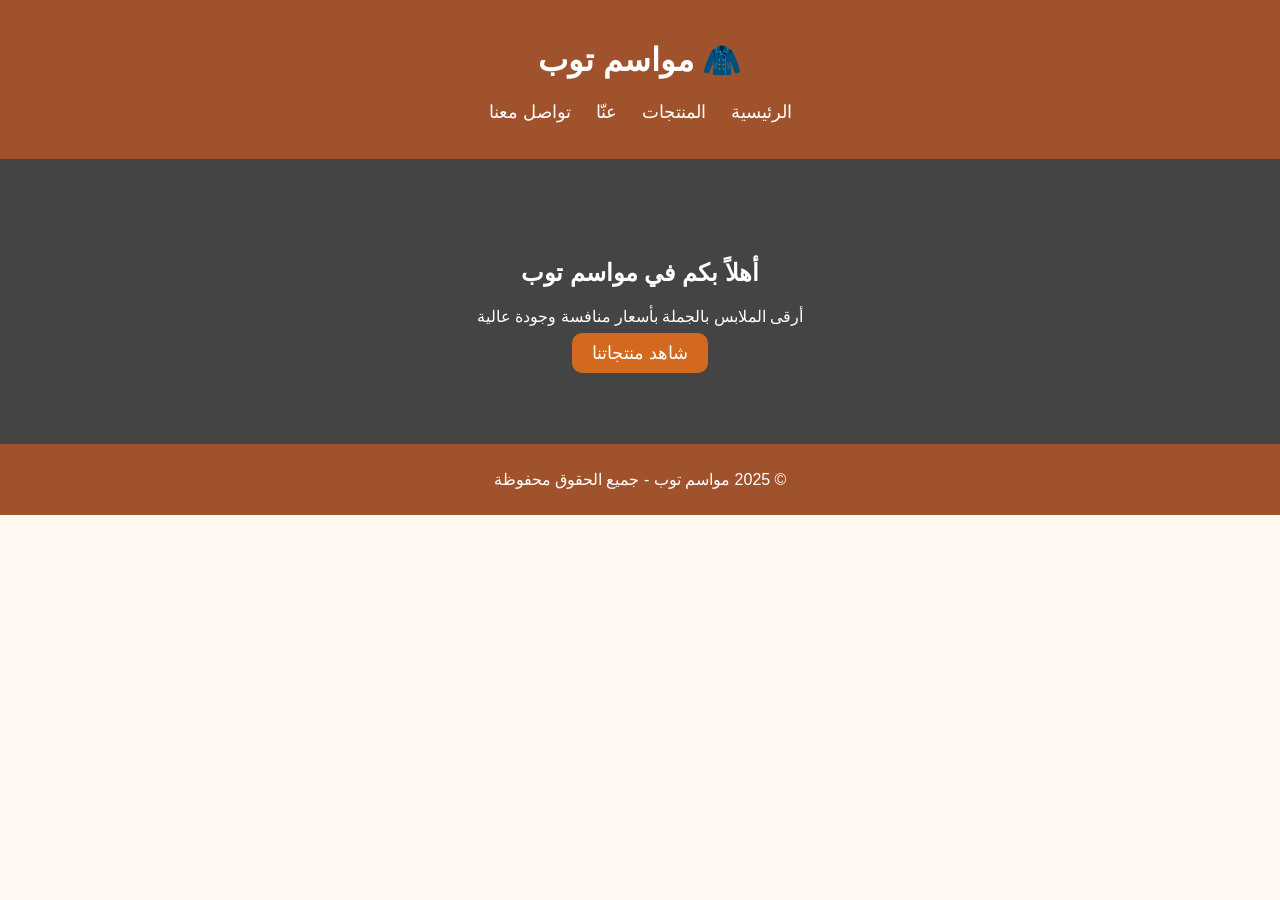
==== index.html @ 34410757 "v1" ====
<!DOCTYPE html>
<html lang="ar" dir="rtl">
<head>
  <meta charset="UTF-8">
  <title>مواسم توب - ملابس بالجملة</title>
  <link rel="stylesheet" href="style.css">
</head>
<body>

  <header>
    <h1>🧥 مواسم توب</h1>
    <nav>
      <ul>
        <li><a href="index.html">الرئيسية</a></li>
        <li><a href="products.html">المنتجات</a></li>
        <li><a href="about.html">عنّا</a></li>
        <li><a href="contact.html">تواصل معنا</a></li>
      </ul>
    </nav>
  </header>

  <section class="hero">
    <h2>أهلاً بكم في مواسم توب</h2>
    <p>أرقى الملابس بالجملة بأسعار منافسة وجودة عالية</p>
    <a href="products.html" class="btn">شاهد منتجاتنا</a>
  </section>

  <footer>
    <p>© 2025 مواسم توب - جميع الحقوق محفوظة</p>
  </footer>

</body>
</html>
---- style.css ----
body {
    font-family: 'Cairo', sans-serif;
    direction: rtl;
    margin: 0;
    background-color: #fff8f0;
    color: #333;
}

header {
    background-color: #a0522d;
    color: white;
    padding: 20px;
    text-align: center;
}

nav ul {
    list-style: none;
    display: flex;
    justify-content: center;
    gap: 25px;
    padding: 0;
}

nav a {
    color: white;
    text-decoration: none;
    font-size: 18px;
}

.hero {
    background-image: url('banner.jpg'); /* ممكن تغيّري الصورة */
    background-size: cover;
    padding: 80px;
    text-align: center;
    color: #fff;
    background-color: #444;
}

.btn {
    background-color: #d2691e;
    padding: 10px 20px;
    color: white;
    text-decoration: none;
    border-radius: 10px;
    font-size: 18px;
}

footer {
    background-color: #a0522d;
    color: white;
    text-align: center;
    padding: 10px;
}
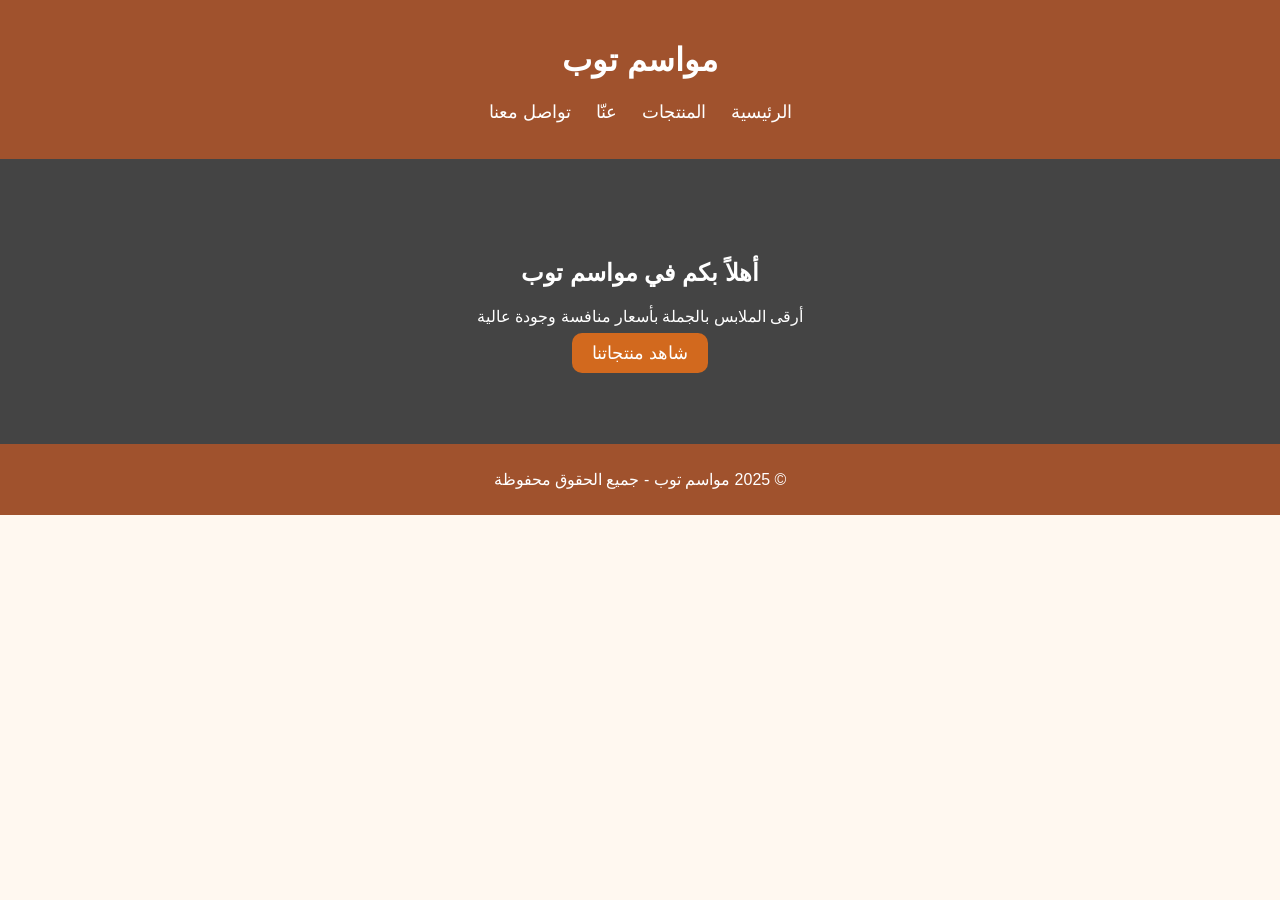
==== commit 3f420d3a: "v1" ====
--- a/index.html
+++ b/index.html
@@ -8,7 +8,7 @@
 <body>
 
   <header>
-    <h1>🧥 مواسم توب</h1>
+    <h1> مواسم توب</h1>
     <nav>
       <ul>
         <li><a href="index.html">الرئيسية</a></li>
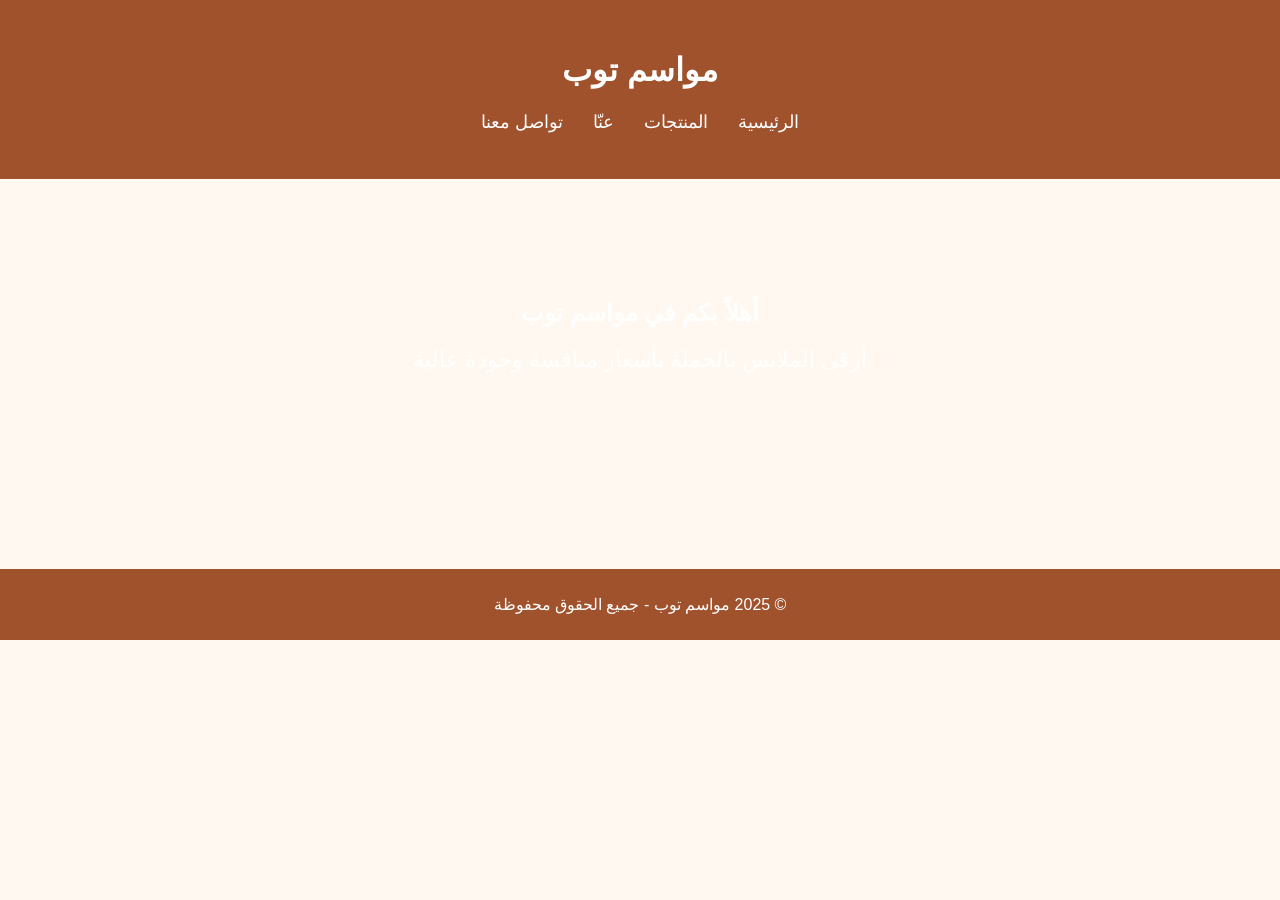
==== commit 65e0e864: "v1" ====
--- a/index.html
+++ b/index.html
@@ -2,13 +2,15 @@
 <html lang="ar" dir="rtl">
 <head>
   <meta charset="UTF-8">
+  <meta name="viewport" content="width=device-width, initial-scale=1.0">
   <title>مواسم توب - ملابس بالجملة</title>
   <link rel="stylesheet" href="style.css">
+  <script src="script.js" defer></script>
 </head>
 <body>
 
   <header>
-    <h1> مواسم توب</h1>
+    <h1 class="fadeIn">مواسم توب</h1>
     <nav>
       <ul>
         <li><a href="index.html">الرئيسية</a></li>
@@ -20,9 +22,9 @@
   </header>
 
   <section class="hero">
-    <h2>أهلاً بكم في مواسم توب</h2>
-    <p>أرقى الملابس بالجملة بأسعار منافسة وجودة عالية</p>
-    <a href="products.html" class="btn">شاهد منتجاتنا</a>
+    <h2 class="slideInRight">أهلاً بكم في مواسم توب</h2>
+    <p class="fadeIn">أرقى الملابس بالجملة بأسعار منافسة وجودة عالية</p>
+    <a href="products.html" class="btn bounce">شاهد منتجاتنا</a>
   </section>
 
   <footer>
--- a/style.css
+++ b/style.css
@@ -4,50 +4,132 @@
     margin: 0;
     background-color: #fff8f0;
     color: #333;
+    overflow-x: hidden;
 }
 
 header {
     background-color: #a0522d;
     color: white;
-    padding: 20px;
+    padding: 30px 20px;
     text-align: center;
+    position: relative;
+    z-index: 2;
 }
 
+/* أنماط التنقل */
 nav ul {
     list-style: none;
     display: flex;
     justify-content: center;
-    gap: 25px;
+    gap: 30px;
     padding: 0;
+    margin-top: 20px;
 }
 
 nav a {
     color: white;
     text-decoration: none;
     font-size: 18px;
+    transition: all 0.3s ease;
 }
 
+nav a:hover {
+    color: #d2691e;
+    transform: translateY(-5px);
+}
+
+/* قسم البطل (Hero Section) */
 .hero {
-    background-image: url('banner.jpg'); /* ممكن تغيّري الصورة */
+    background-image: url('hero-image.jpg'); /* تأكد من تحديث رابط الصورة */
     background-size: cover;
-    padding: 80px;
+    background-position: center;
+    padding: 100px 20px;
     text-align: center;
     color: #fff;
-    background-color: #444;
+    position: relative;
+    z-index: 1;
+    opacity: 0.9;
+}
+
+.hero h2, .hero p {
+    animation: fadeInUp 1.5s ease-out forwards;
+}
+
+.hero p {
+    font-size: 22px;
+    margin-top: 15px;
+    opacity: 0;
+    animation: fadeInUp 2s ease-out forwards;
+    animation-delay: 0.5s;
 }
 
 .btn {
     background-color: #d2691e;
-    padding: 10px 20px;
+    padding: 15px 30px;
     color: white;
     text-decoration: none;
-    border-radius: 10px;
-    font-size: 18px;
+    border-radius: 30px;
+    font-size: 20px;
+    margin-top: 20px;
+    display: inline-block;
+    opacity: 0;
+    animation: fadeInUp 1.5s ease-out forwards;
+    animation-delay: 1s;
 }
 
+.btn:hover {
+    background-color: #f4a300;
+    transform: translateY(-5px);
+}
+
+/* تأثيرات الفوتر */
 footer {
     background-color: #a0522d;
     color: white;
     text-align: center;
     padding: 10px;
 }
+
+/* الأنماط لتأثيرات الأنميشن */
+@keyframes fadeInUp {
+    from {
+        opacity: 0;
+        transform: translateY(30px);
+    }
+    to {
+        opacity: 1;
+        transform: translateY(0);
+    }
+}
+
+@keyframes slideInRight {
+    from {
+        opacity: 0;
+        transform: translateX(30px);
+    }
+    to {
+        opacity: 1;
+        transform: translateX(0);
+    }
+}
+
+@keyframes bounce {
+    0%, 100% {
+        transform: translateY(0);
+    }
+    50% {
+        transform: translateY(-10px);
+    }
+}
+
+.fadeIn {
+    animation: fadeInUp 2s ease-out forwards;
+}
+
+.slideInRight {
+    animation: slideInRight 1s ease-out forwards;
+}
+
+.bounce {
+    animation: bounce 1s ease infinite;
+}
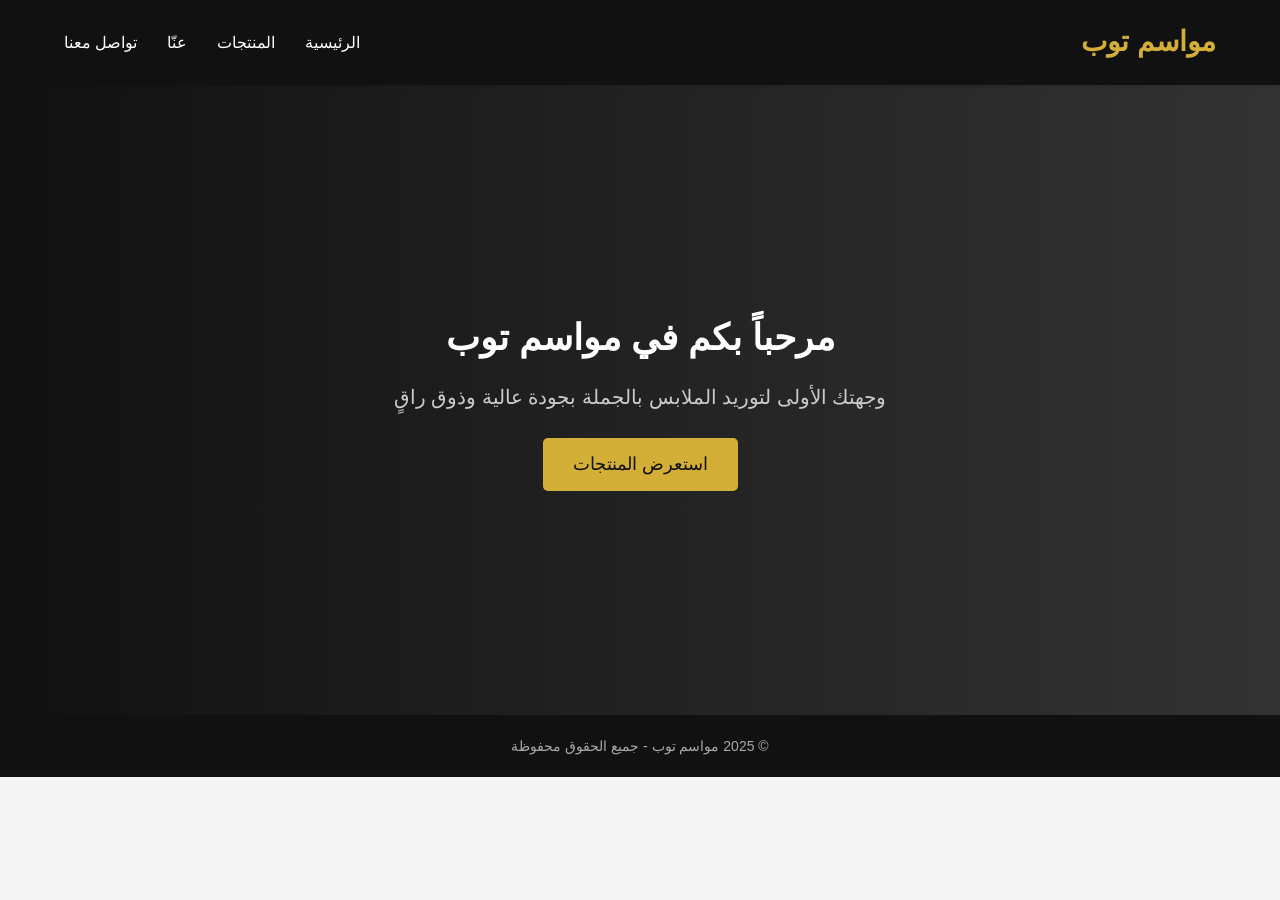
==== commit ab056e80: "v1" ====
--- a/index.html
+++ b/index.html
@@ -10,21 +10,25 @@
 <body>
 
   <header>
-    <h1 class="fadeIn">مواسم توب</h1>
-    <nav>
-      <ul>
-        <li><a href="index.html">الرئيسية</a></li>
-        <li><a href="products.html">المنتجات</a></li>
-        <li><a href="about.html">عنّا</a></li>
-        <li><a href="contact.html">تواصل معنا</a></li>
-      </ul>
-    </nav>
+    <div class="container">
+      <h1 class="logo">مواسم توب</h1>
+      <nav>
+        <ul class="nav-links">
+          <li><a href="index.html">الرئيسية</a></li>
+          <li><a href="products.html">المنتجات</a></li>
+          <li><a href="about.html">عنّا</a></li>
+          <li><a href="contact.html">تواصل معنا</a></li>
+        </ul>
+      </nav>
+    </div>
   </header>
 
   <section class="hero">
-    <h2 class="slideInRight">أهلاً بكم في مواسم توب</h2>
-    <p class="fadeIn">أرقى الملابس بالجملة بأسعار منافسة وجودة عالية</p>
-    <a href="products.html" class="btn bounce">شاهد منتجاتنا</a>
+    <div class="hero-content">
+      <h2>مرحباً بكم في مواسم توب</h2>
+      <p>وجهتك الأولى لتوريد الملابس بالجملة بجودة عالية وذوق راقٍ</p>
+      <a href="products.html" class="btn">استعرض المنتجات</a>
+    </div>
   </section>
 
   <footer>
--- a/style.css
+++ b/style.css
@@ -1,135 +1,134 @@
-body {
+* {
+    margin: 0;
+    padding: 0;
+    box-sizing: border-box;
+  }
+  
+  body {
     font-family: 'Cairo', sans-serif;
-    direction: rtl;
-    margin: 0;
-    background-color: #fff8f0;
-    color: #333;
-    overflow-x: hidden;
-}
-
-header {
-    background-color: #a0522d;
-    color: white;
-    padding: 30px 20px;
-    text-align: center;
+    background-color: #f5f5f5;
+    color: #222;
+    line-height: 1.6;
+  }
+  
+  a {
+    text-decoration: none;
+    color: inherit;
+    transition: 0.3s ease;
+  }
+  
+  ul {
+    list-style: none;
+  }
+  
+  header {
+    background-color: #111;
+    color: #fff;
+    padding: 20px 0;
+    position: sticky;
+    top: 0;
+    z-index: 1000;
+    box-shadow: 0 2px 5px rgba(0,0,0,0.1);
+  }
+  
+  .container {
+    width: 90%;
+    max-width: 1200px;
+    margin: auto;
+    display: flex;
+    justify-content: space-between;
+    align-items: center;
+  }
+  
+  .logo {
+    font-size: 28px;
+    font-weight: bold;
+    color: #d4af37; /* لون ذهبي راقٍ */
+  }
+  
+  .nav-links {
+    display: flex;
+    gap: 30px;
+  }
+  
+  .nav-links a {
+    color: #fff;
+    font-size: 16px;
     position: relative;
-    z-index: 2;
-}
-
-/* أنماط التنقل */
-nav ul {
-    list-style: none;
-    display: flex;
-    justify-content: center;
-    gap: 30px;
-    padding: 0;
-    margin-top: 20px;
-}
-
-nav a {
-    color: white;
-    text-decoration: none;
-    font-size: 18px;
-    transition: all 0.3s ease;
-}
-
-nav a:hover {
-    color: #d2691e;
-    transform: translateY(-5px);
-}
-
-/* قسم البطل (Hero Section) */
-.hero {
-    background-image: url('hero-image.jpg'); /* تأكد من تحديث رابط الصورة */
-    background-size: cover;
-    background-position: center;
+  }
+  
+  .nav-links a::after {
+    content: "";
+    position: absolute;
+    width: 0%;
+    height: 2px;
+    background-color: #d4af37;
+    left: 0;
+    bottom: -4px;
+    transition: width 0.3s ease;
+  }
+  
+  .nav-links a:hover::after {
+    width: 100%;
+  }
+  
+  .hero {
+    background: linear-gradient(to right, #111, #333);
+    color: #fff;
     padding: 100px 20px;
     text-align: center;
-    color: #fff;
-    position: relative;
-    z-index: 1;
-    opacity: 0.9;
-}
-
-.hero h2, .hero p {
-    animation: fadeInUp 1.5s ease-out forwards;
-}
-
-.hero p {
-    font-size: 22px;
-    margin-top: 15px;
-    opacity: 0;
-    animation: fadeInUp 2s ease-out forwards;
-    animation-delay: 0.5s;
-}
-
-.btn {
-    background-color: #d2691e;
-    padding: 15px 30px;
-    color: white;
-    text-decoration: none;
-    border-radius: 30px;
+    display: flex;
+    align-items: center;
+    justify-content: center;
+    min-height: 70vh;
+  }
+  
+  .hero-content {
+    max-width: 700px;
+    animation: fadeIn 1.5s ease forwards;
+  }
+  
+  .hero h2 {
+    font-size: 36px;
+    margin-bottom: 15px;
+  }
+  
+  .hero p {
     font-size: 20px;
-    margin-top: 20px;
+    margin-bottom: 25px;
+    color: #ccc;
+  }
+  
+  .btn {
+    background-color: #d4af37;
+    color: #111;
+    padding: 12px 30px;
+    border-radius: 5px;
+    font-size: 18px;
     display: inline-block;
-    opacity: 0;
-    animation: fadeInUp 1.5s ease-out forwards;
-    animation-delay: 1s;
-}
-
-.btn:hover {
-    background-color: #f4a300;
-    transform: translateY(-5px);
-}
-
-/* تأثيرات الفوتر */
-footer {
-    background-color: #a0522d;
-    color: white;
+    transition: background-color 0.3s ease;
+  }
+  
+  .btn:hover {
+    background-color: #c49c27;
+  }
+  
+  footer {
+    background-color: #111;
+    color: #aaa;
     text-align: center;
-    padding: 10px;
-}
-
-/* الأنماط لتأثيرات الأنميشن */
-@keyframes fadeInUp {
+    padding: 20px 0;
+    font-size: 14px;
+  }
+  
+  @keyframes fadeIn {
     from {
-        opacity: 0;
-        transform: translateY(30px);
+      opacity: 0;
+      transform: translateY(40px);
     }
     to {
-        opacity: 1;
-        transform: translateY(0);
+      opacity: 1;
+      transform: translateY(0);
     }
-}
-
-@keyframes slideInRight {
-    from {
-        opacity: 0;
-        transform: translateX(30px);
-    }
-    to {
-        opacity: 1;
-        transform: translateX(0);
-    }
-}
-
-@keyframes bounce {
-    0%, 100% {
-        transform: translateY(0);
-    }
-    50% {
-        transform: translateY(-10px);
-    }
-}
-
-.fadeIn {
-    animation: fadeInUp 2s ease-out forwards;
-}
-
-.slideInRight {
-    animation: slideInRight 1s ease-out forwards;
-}
-
-.bounce {
-    animation: bounce 1s ease infinite;
-}
+  }
+  
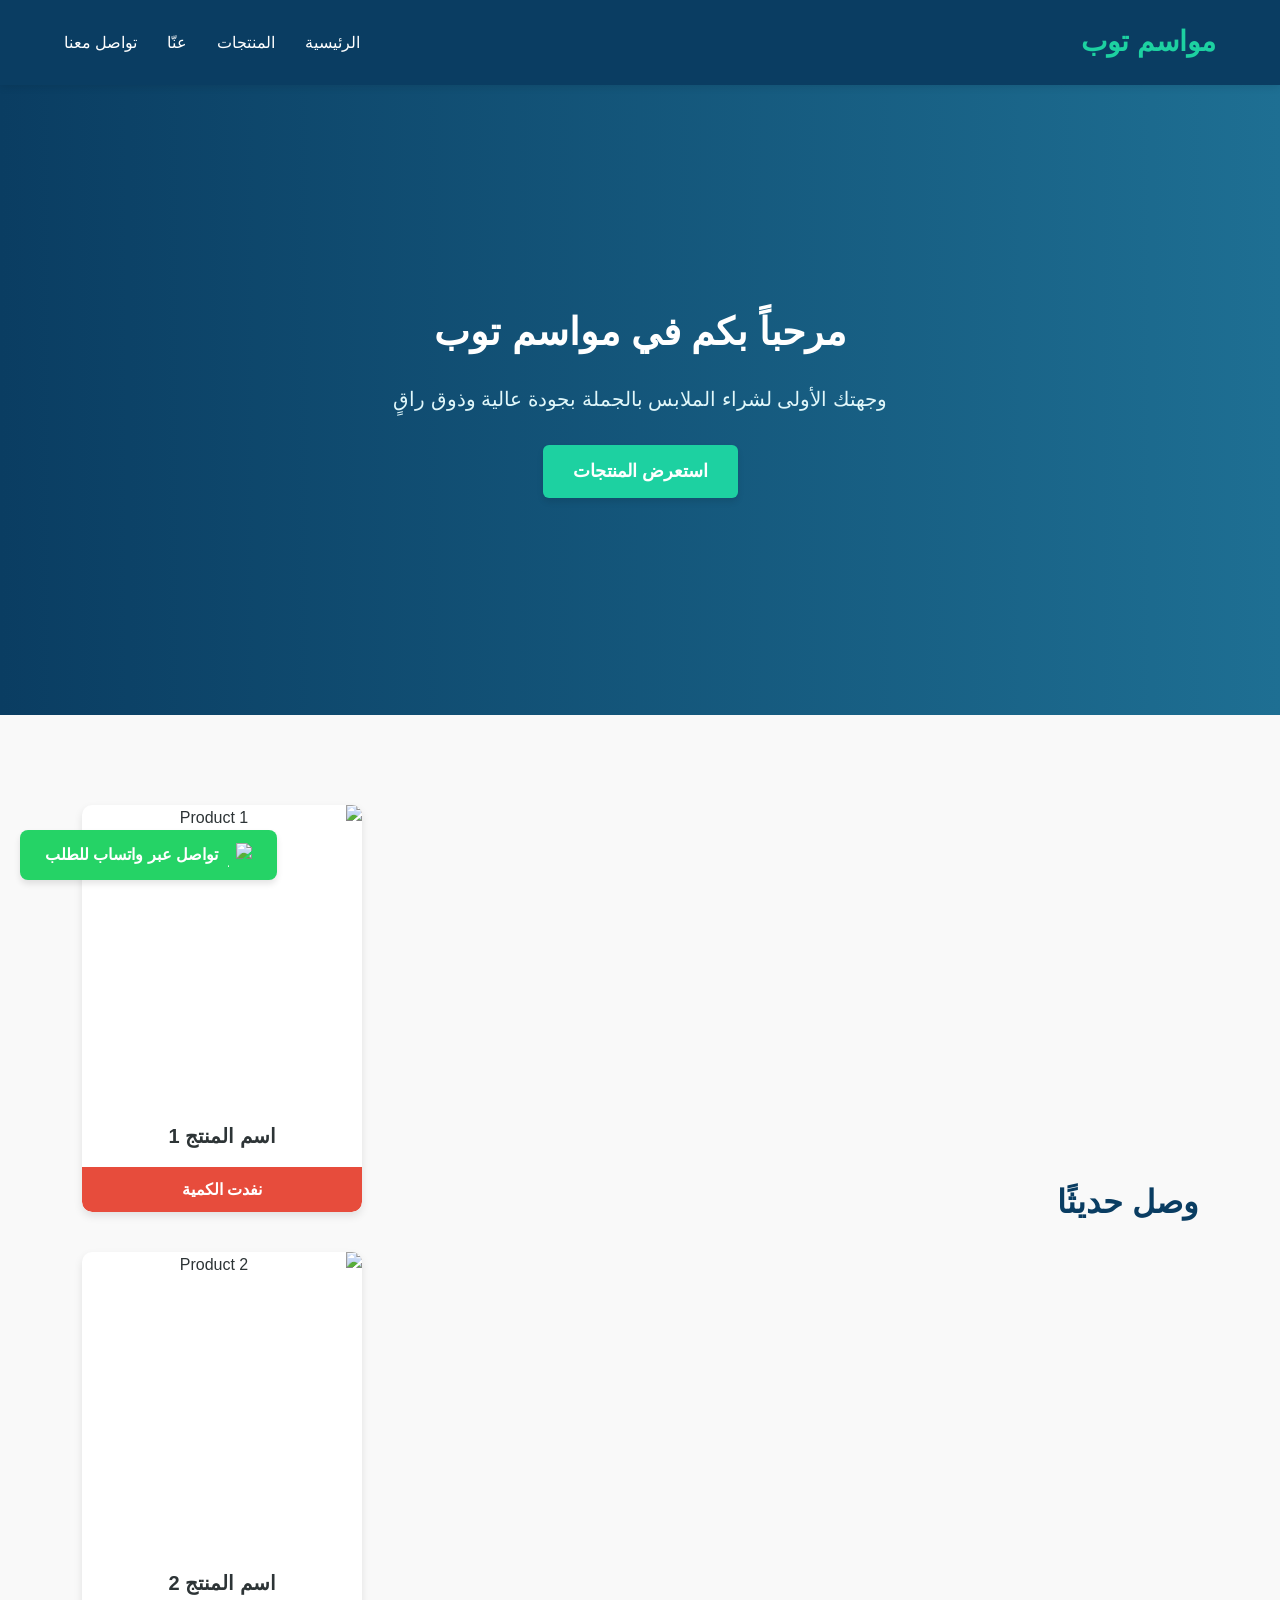
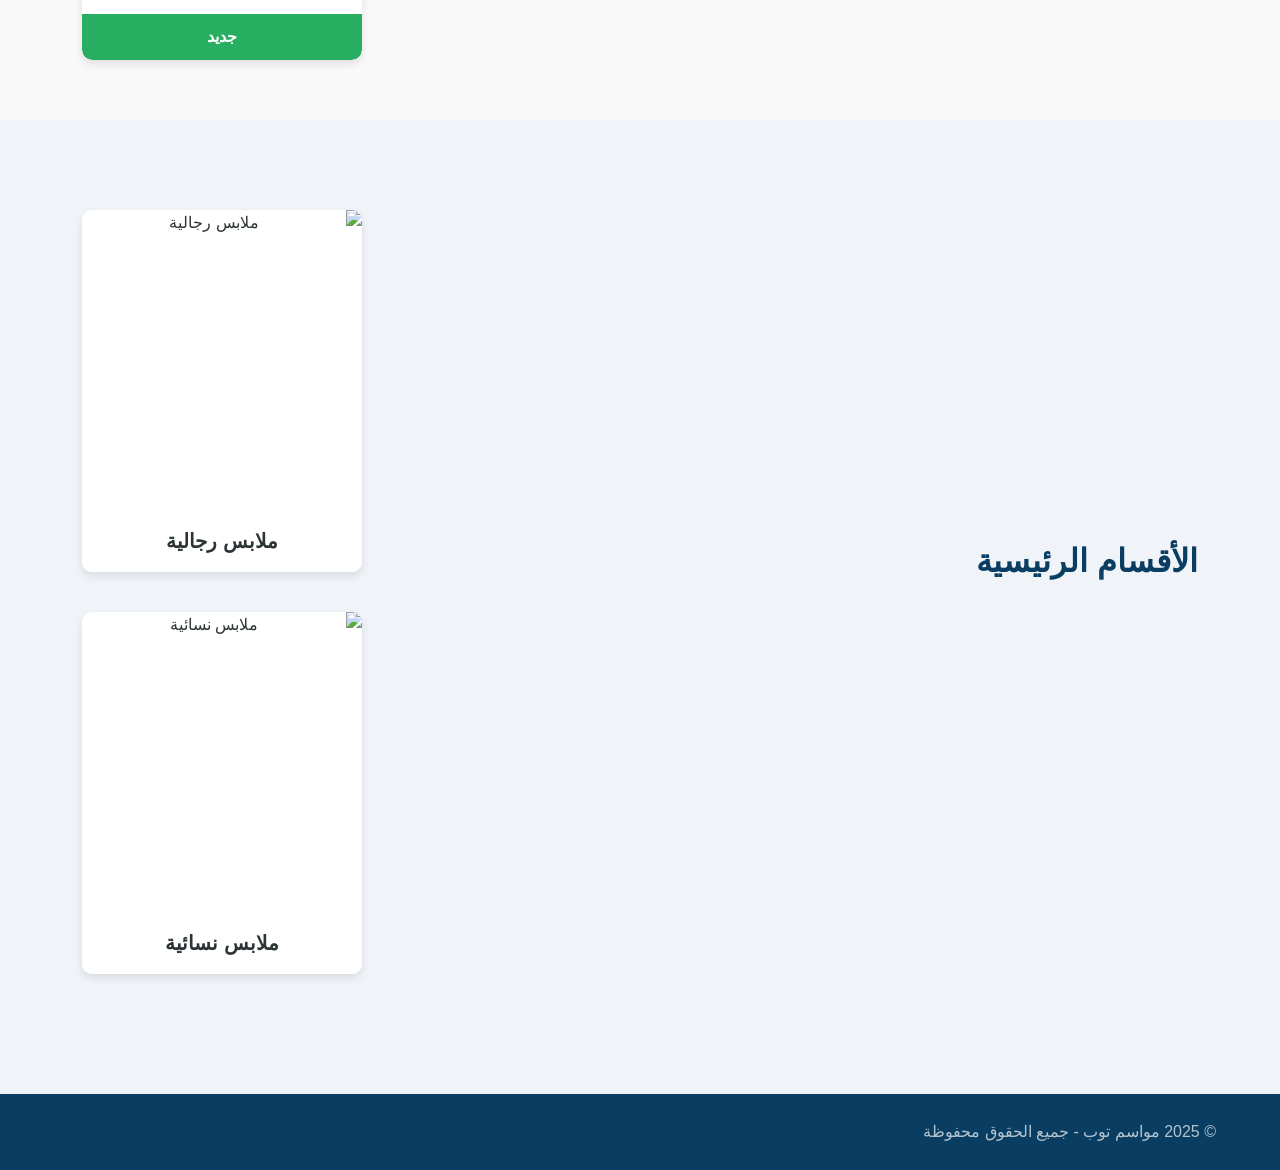
==== commit 139bba9f: "v1" ====
--- a/index.html
+++ b/index.html
@@ -1,39 +1,80 @@
 <!DOCTYPE html>
 <html lang="ar" dir="rtl">
 <head>
-  <meta charset="UTF-8">
-  <meta name="viewport" content="width=device-width, initial-scale=1.0">
-  <title>مواسم توب - ملابس بالجملة</title>
-  <link rel="stylesheet" href="style.css">
-  <script src="script.js" defer></script>
+    <meta charset="UTF-8">
+    <meta name="viewport" content="width=device-width, initial-scale=1.0">
+    <title>مواسم توب - ملابس بالجملة</title>
+    <link rel="stylesheet" href="style.css">
 </head>
 <body>
 
-  <header>
-    <div class="container">
-      <h1 class="logo">مواسم توب</h1>
-      <nav>
-        <ul class="nav-links">
-          <li><a href="index.html">الرئيسية</a></li>
-          <li><a href="products.html">المنتجات</a></li>
-          <li><a href="about.html">عنّا</a></li>
-          <li><a href="contact.html">تواصل معنا</a></li>
-        </ul>
-      </nav>
-    </div>
-  </header>
+    <header>
+        <div class="container">
+            <h1 class="logo">مواسم توب</h1>
+            <nav>
+                <ul class="nav-links">
+                    <li><a href="index.html">الرئيسية</a></li>
+                    <li><a href="products.html">المنتجات</a></li>
+                    <li><a href="about.html">عنّا</a></li>
+                    <li><a href="contact.html">تواصل معنا</a></li>
+                </ul>
+            </nav>
+        </div>
+    </header>
 
-  <section class="hero">
-    <div class="hero-content">
-      <h2>مرحباً بكم في مواسم توب</h2>
-      <p>وجهتك الأولى لتوريد الملابس بالجملة بجودة عالية وذوق راقٍ</p>
-      <a href="products.html" class="btn">استعرض المنتجات</a>
-    </div>
-  </section>
+    <section class="hero">
+        <div class="hero-content">
+            <h2>مرحباً بكم في مواسم توب</h2>
+            <p>وجهتك الأولى لشراء الملابس بالجملة بجودة عالية وذوق راقٍ</p>
+            <a href="products.html" class="btn">استعرض المنتجات</a>
+        </div>
+    </section>
 
-  <footer>
-    <p>© 2025 مواسم توب - جميع الحقوق محفوظة</p>
-  </footer>
+    <section class="new-arrivals">
+        <div class="container">
+            <h2>وصل حديثًا</h2>
+            <div class="product-grid">
+                <div class="product-item">
+                    <img src="placeholder.jpg" alt="Product 1">
+                    <h3>اسم المنتج 1</h3>
+                    <span class="status out-of-stock">نفدت الكمية</span>
+                </div>
+                <div class="product-item">
+                    <img src="placeholder.jpg" alt="Product 2">
+                    <h3>اسم المنتج 2</h3>
+                    <span class="status new">جديد</span>
+                </div>
+                </div>
+        </div>
+    </section>
+
+    <section class="categories">
+        <div class="container">
+            <h2>الأقسام الرئيسية</h2>
+            <div class="category-grid">
+                <a href="mens.html" class="category-card">
+                    <img src="mens-placeholder.jpg" alt="ملابس رجالية">
+                    <h3>ملابس رجالية</h3>
+                </a>
+                <a href="womens.html" class="category-card">
+                    <img src="womens-placeholder.jpg" alt="ملابس نسائية">
+                    <h3>ملابس نسائية</h3>
+                </a>
+                </div>
+        </div>
+    </section>
+
+    <footer>
+        <div class="container">
+            <p>© 2025 مواسم توب - جميع الحقوق محفوظة</p>
+            <a href="https://wa.me/YOUR_WHATSAPP_NUMBER" class="whatsapp-button" target="_blank">
+                <img src="whatsapp-icon.png" alt="WhatsApp"> تواصل عبر واتساب للطلب
+            </a>
+        </div>
+    </footer>
+
+    <script src="https://unpkg.com/scrollreveal"></script>
+    <script src="script.js"></script>
 
 </body>
-</html>
+</html>
--- a/style.css
+++ b/style.css
@@ -2,78 +2,91 @@
     margin: 0;
     padding: 0;
     box-sizing: border-box;
-  }
-  
-  body {
+}
+
+body {
     font-family: 'Cairo', sans-serif;
-    background-color: #f5f5f5;
-    color: #222;
+    background-color: #f0f4f8;
+    color: #2d3436;
     line-height: 1.6;
-  }
-  
-  a {
+    direction: rtl;
+}
+
+a {
     text-decoration: none;
     color: inherit;
     transition: 0.3s ease;
-  }
-  
-  ul {
+}
+
+ul {
     list-style: none;
-  }
-  
-  header {
-    background-color: #111;
+}
+
+/* ================== Header ================== */
+header {
+    background-color: #0a3d62;
     color: #fff;
     padding: 20px 0;
     position: sticky;
     top: 0;
     z-index: 1000;
-    box-shadow: 0 2px 5px rgba(0,0,0,0.1);
-  }
-  
-  .container {
+    box-shadow: 0 2px 8px rgba(0,0,0,0.1);
+}
+
+.container {
     width: 90%;
     max-width: 1200px;
     margin: auto;
     display: flex;
     justify-content: space-between;
     align-items: center;
-  }
-  
-  .logo {
+}
+
+.logo {
     font-size: 28px;
     font-weight: bold;
-    color: #d4af37; /* لون ذهبي راقٍ */
-  }
-  
-  .nav-links {
+    color: #1dd1a1;
+    transition: transform 0.2s ease;
+}
+
+.logo:hover {
+    transform: scale(1.05);
+}
+
+.nav-links {
     display: flex;
     gap: 30px;
-  }
-  
-  .nav-links a {
+}
+
+.nav-links a {
     color: #fff;
     font-size: 16px;
     position: relative;
-  }
-  
-  .nav-links a::after {
+}
+
+.nav-links a::after {
     content: "";
     position: absolute;
     width: 0%;
     height: 2px;
-    background-color: #d4af37;
+    background-color: #1dd1a1;
     left: 0;
     bottom: -4px;
     transition: width 0.3s ease;
-  }
-  
-  .nav-links a:hover::after {
-    width: 100%;
-  }
-  
-  .hero {
-    background: linear-gradient(to right, #111, #333);
+}
+
+.nav-links a:hover::after {
+    width: 100%;
+}
+
+.nav-links a:hover {
+    color: #b2ebf2;
+}
+
+
+/* ================== Hero Section ================== */
+.hero {
+    background: linear-gradient(to right, #0a3d62, #1e6f93);
     color: #fff;
     padding: 100px 20px;
     text-align: center;
@@ -81,54 +94,534 @@
     align-items: center;
     justify-content: center;
     min-height: 70vh;
+    position: relative;
+    overflow: hidden;
+}
+
+.hero::before {
+    content: "";
+    position: absolute;
+    top: 0;
+    left: 0;
+    width: 100%;
+    height: 100%;
+    background-image: url('hero-bg.jpg');
+    background-size: cover;
+    background-position: center;
+    filter: blur(5px);
+    opacity: 0.4;
+    z-index: -1;
+}
+
+
+.hero-content {
+    max-width: 700px;
+    animation: fadeIn 1.5s ease forwards, slideIn 1s ease-out;
+}
+
+.hero h2 {
+    font-size: 38px;
+    margin-bottom: 20px;
+    color: #fff;
+}
+
+.hero p {
+    font-size: 20px;
+    margin-bottom: 30px;
+    color: #e0f7fa;
+}
+
+.btn {
+    background-color: #1dd1a1;
+    color: #ffffff;
+    padding: 12px 30px;
+    border-radius: 6px;
+    font-size: 18px;
+    font-weight: bold;
+    display: inline-block;
+    transition: background-color 0.3s ease, transform 0.2s ease;
+    box-shadow: 0 4px 6px rgba(0, 0, 0, 0.1);
+}
+
+.btn:hover {
+    background-color: #10ac84;
+    transform: translateY(-2px);
+}
+
+.btn:active{
+   transform: translateY(0);
+   box-shadow: 0 2px 4px rgba(0, 0, 0, 0.1);
+}
+
+/* ================== New Arrivals Section ================== */
+.new-arrivals {
+    padding: 60px 20px;
+    background-color: #f9f9f9;
+    text-align: center;
+}
+
+.new-arrivals h2 {
+    font-size: 32px;
+    margin-bottom: 30px;
+    color: #0a3d62;
+}
+
+
+.new-arrivals .product-grid {
+    display: grid;
+    grid-template-columns: repeat(auto-fit, minmax(280px, 1fr));
+    gap: 40px;
+    margin-top: 30px;
+}
+
+.product-item {
+    background-color: #fff;
+    border-radius: 10px;
+    overflow: hidden;
+    box-shadow: 0 4px 8px rgba(0,0,0,0.1);
+    transition: transform 0.3s ease, box-shadow 0.3s ease;
+}
+
+.product-item:hover {
+    transform: translateY(-5px);
+    box-shadow: 0 6px 12px rgba(0,0,0,0.15);
+}
+
+
+.product-item img {
+    width: 100%;
+    display: block;
+    height: 300px;
+    object-fit: cover;
+    transition: transform 0.3s ease;
+}
+
+.product-item:hover img{
+  transform: scale(1.05);
+}
+
+.product-item h3 {
+    padding: 15px;
+    font-size: 20px;
+    text-align: center;
+    color: #2d3436;
+}
+
+.status {
+    display: block;
+    padding: 10px 15px;
+    text-align: center;
+    font-weight: bold;
+    color: #fff;
+    border-radius: 0 0 10px 10px;
+}
+
+.out-of-stock {
+    background-color: #e74c3c;
+}
+
+.new {
+    background-color: #27ae60;
+}
+
+/* ================== Categories Section ================== */
+.categories {
+    padding: 60px 20px;
+    text-align: center;
+    background-color: #f0f4f8;
+}
+
+.categories h2 {
+    font-size: 32px;
+    margin-bottom: 30px;
+    color: #0a3d62;
+}
+
+.category-grid {
+    display: grid;
+    grid-template-columns: repeat(auto-fit, minmax(280px, 1fr));
+    gap: 40px;
+    margin-top: 30px;
+}
+
+.category-card {
+    display: block;
+    text-decoration: none;
+    color: inherit;
+    border-radius: 10px;
+    overflow: hidden;
+    box-shadow: 0 4px 8px rgba(0,0,0,0.1);
+    transition: transform 0.3s ease, box-shadow 0.3s ease;
+    background-color: #fff;
+}
+
+.category-card:hover {
+    transform: translateY(-5px);
+    box-shadow: 0 6px 12px rgba(0,0,0,0.15);
+}
+
+.category-card img {
+    width: 100%;
+    height: 300px;
+    object-fit: cover;
+    display: block;
+    transition: transform 0.3s ease;
+}
+
+.category-card:hover img {
+    transform: scale(1.05);
+}
+
+
+.category-card h3 {
+    padding: 15px;
+    background-color: #fff;
+    text-align: center;
+    font-size: 20px;
+    font-weight: bold;
+    color: #2d3436;
+}
+
+/* ================== WhatsApp Button ================== */
+.whatsapp-button {
+    display: inline-flex;
+    align-items: center;
+    background-color: #25d366;
+    color: #fff;
+    padding: 12px 25px;
+    border-radius: 8px;
+    text-decoration: none;
+    font-weight: bold;
+    transition: background-color 0.3s ease, transform 0.2s ease;
+    margin-top: 20px;
+    box-shadow: 0 4px 6px rgba(0, 0, 0, 0.1);
+    position: fixed;
+    bottom: 20px;
+    left: 20px;
+    z-index: 1000;
+}
+
+.whatsapp-button:hover {
+    background-color: #128c7e;
+    transform: translateY(-2px);
+}
+
+.whatsapp-button:active {
+   transform: translateY(0);
+   box-shadow: 0 2px 4px rgba(0, 0, 0, 0.1);
+}
+
+.whatsapp-button img {
+    width: 24px;
+    height: 24px;
+    margin-left: 10px;
+}
+
+/* ================== Footer ================== */
+footer {
+    background-color: #0a3d62;
+    color: #dfe6e9;
+    text-align: center;
+    padding: 25px 0;
+    font-size: 16px;
+    margin-top: 60px;
+}
+
+footer p{
+  opacity: 0.8;
+}
+
+/* ================== About Us Page ================== */
+.about-us {
+    padding: 80px 20px;
+    text-align: center;
+    background-color: #f9f9f9;
+    min-height: calc(100vh - 200px);
+}
+
+.about-us h2 {
+    font-size: 36px;
+    margin-bottom: 30px;
+    color: #0a3d62;
+}
+
+.about-us p {
+    font-size: 18px;
+    line-height: 1.8;
+    color: #2d3436;
+    margin-bottom: 20px;
+    text-align: justify;
+}
+
+.about-us .container{
+  max-width: 80%;
+}
+
+
+/* ================== Contact Page ================== */
+.contact-page {
+    padding: 80px 20px;
+    text-align: center;
+    background-color: #f0f4f8;
+    min-height: calc(100vh - 200px);
+}
+
+
+.contact-page h2 {
+    font-size: 36px;
+    margin-bottom: 30px;
+    color: #0a3d62;
+}
+
+.contact-page p {
+    font-size: 18px;
+    line-height: 1.8;
+    color: #2d3436;
+    margin-bottom: 20px;
+}
+
+.contact-info {
+    margin-top: 30px;
+    font-size: 20px;
+    color: #1e3d5b;
+}
+
+.contact-info a{
+  color: #1e3d5b;
+  font-weight: bold;
+}
+
+.contact-info a:hover{
+   color: #386641;
+}
+
+.contact-form button {
+    background-color: #1dd1a1;
+    color: #ffffff;
+    padding: 12px 30px;
+    border-radius: 6px;
+    font-size: 18px;
+    font-weight: bold;
+    display: inline-block;
+    transition: background-color 0.3s ease, transform 0.2s ease;
+    box-shadow: 0 4px 6px rgba(0, 0, 0, 0.1);
+    width: 100%;
+}
+
+.contact-form button:hover {
+    background-color: #10ac84;
+    transform: translateY(-2px);
+}
+
+.contact-form button:active {
+   transform: translateY(0);
+   box-shadow: 0 2px 4px rgba(0, 0, 0, 0.1);
+}
+
+
+.contact-form {
+    margin-top: 40px;
+    display: flex;
+    flex-direction: column;
+    align-items: center;
+    gap: 20px;
+    width: 100%;
+    max-width: 500px;
+    margin: 40px auto;
+}
+
+.contact-form input,
+.contact-form textarea {
+    width: 100%;
+    padding: 12px 15px;
+    border: 1px solid #ddd;
+    border-radius: 6px;
+    font-size: 18px;
+    font-family: 'Cairo', sans-serif;
+    transition: border-color 0.3s ease;
+}
+
+.contact-form input:focus,
+.contact-form textarea:focus {
+    outline: none;
+    border-color: #1dd1a1;
+}
+
+.contact-form textarea {
+    height: 150px;
+    resize: vertical;
+}
+
+
+
+/* ================== Product Listing Page ================== */
+.product-listing {
+    padding: 80px 20px;
+    background-color: #f9f9f9;
+    min-height: calc(100vh - 200px);
+}
+
+.product-listing h2 {
+    font-size: 36px;
+    margin-bottom: 30px;
+    color: #0a3d62;
+    text-align: center;
+}
+
+.product-listing .product-grid {
+    display: grid;
+    grid-template-columns: repeat(auto-fit, minmax(280px, 1fr));
+    gap: 40px;
+    margin-top: 30px;
+}
+
+.product-listing .product-item {
+    background-color: #fff;
+    border-radius: 10px;
+    overflow: hidden;
+    box-shadow: 0 4px 8px rgba(0,0,0,0.1);
+    transition: transform 0.3s ease, box-shadow 0.3s ease;
+}
+
+.product-listing .product-item:hover {
+     transform: translateY(-5px);
+    box-shadow: 0 6px 12px rgba(0,0,0,0.15);
+}
+
+.product-listing .product-item img {
+    width: 100%;
+    display: block;
+    height: 300px;
+    object-fit: cover;
+    transition: transform 0.3s ease;
+}
+
+.product-listing .product-item:hover img {
+     transform: scale(1.05);
+}
+
+.product-listing .product-item h3 {
+    padding: 15px;
+    font-size: 20px;
+    text-align: center;
+    color: #2d3436;
+}
+
+.product-listing .product-item .status {
+    display: block;
+    padding: 10px 15px;
+    text-align: center;
+    font-weight: bold;
+    color: #fff;
+    border-radius: 0 0 10px 10px;
+}
+
+.product-listing .product-item .out-of-stock {
+    background-color: #e74c3c;
+}
+
+.product-listing .product-item .new {
+    background-color: #27ae60;
+}
+
+
+/* ================== Animations ================== */
+@keyframes fadeIn {
+    from {
+        opacity: 0;
+        transform: translateY(40px);
+    }
+    to {
+        opacity: 1;
+        transform: translateY(0);
+    }
+}
+
+@keyframes slideIn {
+  from{
+     transform: translateX(-50px);
   }
-  
-  .hero-content {
-    max-width: 700px;
-    animation: fadeIn 1.5s ease forwards;
+  to {
+    transform: translateX(0);
   }
-  
-  .hero h2 {
-    font-size: 36px;
-    margin-bottom: 15px;
-  }
-  
-  .hero p {
-    font-size: 20px;
-    margin-bottom: 25px;
-    color: #ccc;
-  }
-  
-  .btn {
-    background-color: #d4af37;
-    color: #111;
-    padding: 12px 30px;
-    border-radius: 5px;
-    font-size: 18px;
-    display: inline-block;
-    transition: background-color 0.3s ease;
-  }
-  
-  .btn:hover {
-    background-color: #c49c27;
-  }
-  
-  footer {
-    background-color: #111;
-    color: #aaa;
-    text-align: center;
-    padding: 20px 0;
-    font-size: 14px;
-  }
-  
-  @keyframes fadeIn {
-    from {
-      opacity: 0;
-      transform: translateY(40px);
-    }
-    to {
-      opacity: 1;
-      transform: translateY(0);
-    }
-  }
-  +}
+
+
+/* ================== Responsive Adjustments ================== */
+@media (max-width: 992px) {
+    .container {
+        width: 95%;
+    }
+
+    .nav-links {
+        gap: 20px;
+    }
+
+    .hero h2 {
+        font-size: 32px;
+    }
+
+    .hero p {
+        font-size: 18px;
+    }
+}
+
+@media (max-width: 768px) {
+    .nav-links {
+        flex-direction: column;
+        text-align: center;
+        gap: 15px;
+    }
+
+    .header .container {
+        flex-direction: column;
+        text-align: center;
+    }
+
+    .logo {
+        margin-bottom: 15px;
+    }
+
+    .hero {
+        padding: 80px 20px;
+    }
+
+    .hero h2 {
+        font-size: 28px;
+    }
+
+    .hero p {
+        font-size: 16px;
+    }
+    .new-arrivals .product-grid,
+    .product-listing .product-grid,
+    .categories .category-grid{
+       grid-template-columns: 1fr;
+    }
+    .whatsapp-button{
+      bottom: 15px;
+      left: 15px;
+    }
+}
+
+@media (max-width: 576px) {
+    .hero {
+        padding: 60px 15px;
+    }
+
+    .hero h2 {
+        font-size: 24px;
+    }
+
+    .hero p {
+        font-size: 14px;
+    }
+
+    .btn {
+        font-size: 16px;
+        padding: 10px 20px;
+    }
+    footer{
+      font-size: 14px;
+    }
+}
